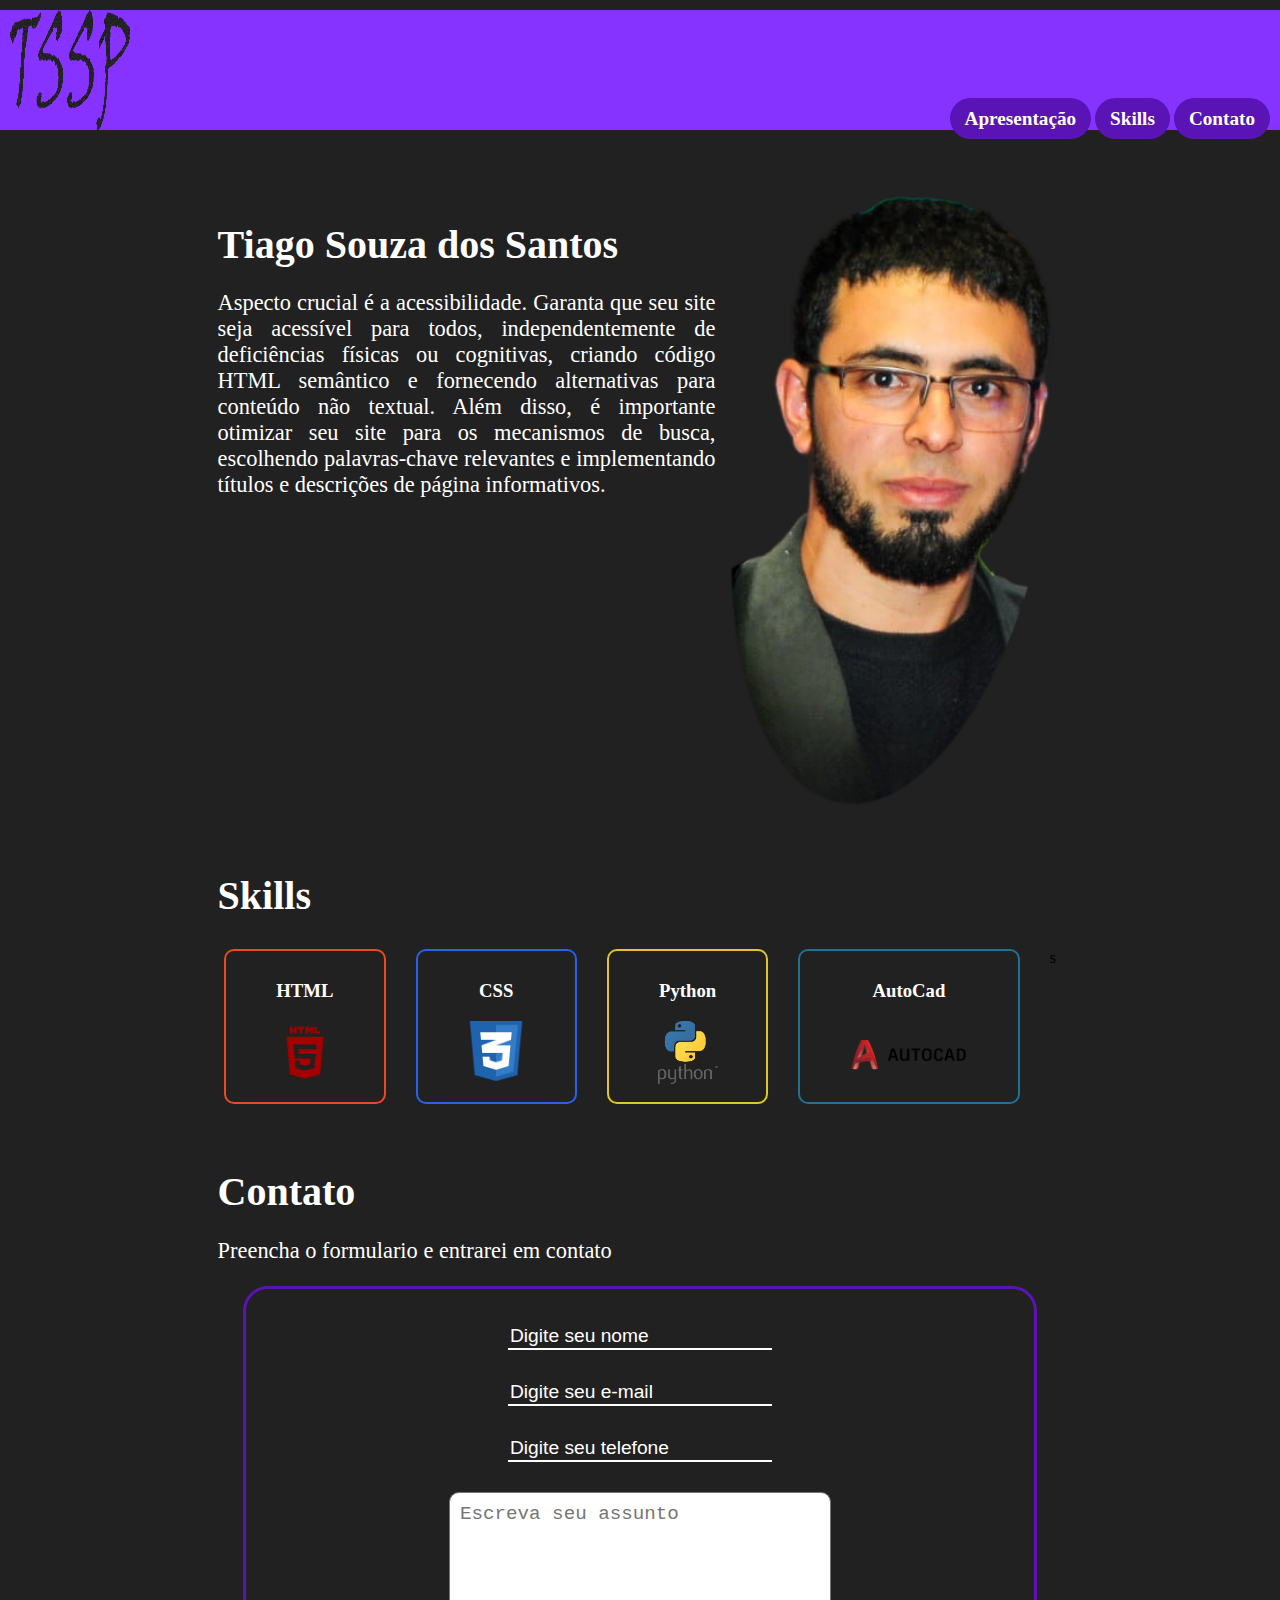
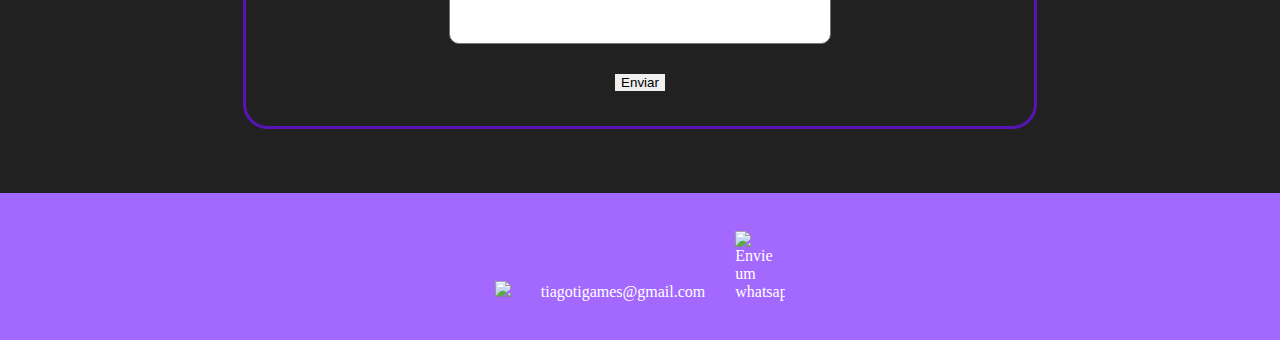
==== portifolioApresentacao/index.html @ 201802ea "primeiraModificação" ====
<!DOCTYPE html>

<html lang="pt-BR">
    
    <head>
        <link rel="preconnect" href="https://fonts.googleapis.com">
        <link rel="preconnect" href="https://fonts.gstatic.com" crossorigin>

        <meta charset="utf-8"/>
        <meta name="viewport" content="width=device-width, initial-scale=0.1">
        <meta name="descripion" content="Descrição da pagina que estou criando">
        <meta name="keywords" content="portifólio, site proficional, curriculo, especializado, ESPECIALIZADO">
        <meta name="author" content="TiagoSSP">

        <title> Portifólio Demonstrativo</title>

        <link rel="icon" href="img/lg.png" type="image/x-icon">
        <link href="https://fonts.googleapis.com/css2?family=Montserrat:ital,wght@0,100..900;1,100..900&display=swap" rel="stylesheet">
        <link rel="stylesheet" href="style.css">

    </head>
    <body>
        <header>           
            <div class="backgroudHeaderColor">
                <div class="containerHeader">                    
                    <img class="logoSite" src="img/lg.png">                   
                    
                    <nav class="containerButtons">
                        <a class="buttonHeader" href="#apresentacao">Apresentação</a>                        
                        <a class="buttonHeader" href="#skills">Skills</a>
                        <a class="buttonHeader" href="#contato">Contato</a>                    
                    </nav>
                </div>
            </div>
            
        </header>
        
        <main>
            <section title="Apresentação">
                <div id="apresentacao" class="marginContainer">
                    <div>
                        <h1 class="tituloBloco">Tiago Souza dos Santos</h1>
                        
                        <p class="paragrafo">Aspecto crucial é a acessibilidade. Garanta que seu site seja acessível para todos, independentemente de deficiências físicas ou cognitivas, criando código HTML semântico e fornecendo alternativas para conteúdo não textual. Além disso, é importante otimizar seu site para os mecanismos de busca, escolhendo palavras-chave relevantes e implementando títulos e descrições de página informativos.</p>                        
                    </div>
                    
                    <img width="500px" src="img/eu.png">                    
                </div>
            </section>

            <section title="Skills">
                <div id="skills" class="marginContainer">
                    <h2 class="tituloBloco">Skills</h2>
                        <div class="skillsContainer">    
                            <div class="skill htmlColorBorder">
                                <h3>HTML</h3>
                                <img width="60px" src="img/html.png">                                
                            </div>

                            <div class="skill cssColorBorder">
                                <h3>CSS</h3>
                                <img width="60px" src="img/css.png">                               
                            </div>

                            <div class="skill pythonColorBorder">
                                <h3>Python</h3>
                                <img width="60px" src="img/python.png">                                
                            </div>

                            <div class="skill pyColorBorder">
                                <h3>AutoCad</h3>
                                <img width="120px"src="img/autocad.png">                                
                            </div>s
                        </div> 
                </div>
            </section>

            <section title="Contato">
                <div id="contato" class="marginContainer">
                    <h2 class="tituloBloco">Contato</h2>
                    
                    <P class="paragrafo">Preencha o formulario e entrarei em contato</P>
                    
                    <form class="formularioContato">
                        <input type="text" name="nome" placeholder="Digite seu nome">
                        <input type="email" name="email" placeholder="Digite seu e-mail">
                        <input type="phone" name="numero" placeholder="Digite seu telefone">
                        <textarea placeholder="Escreva seu assunto"></textarea>
                        <button type="submit">Enviar</button>
                    </form> 
                </div>
            </section>            
        </main>

        <footer>
            <div>
                <a href="https://mail.yahoo.com/" target="_blank"><img src="img/yahoo.png"></a>
                <a href="mailto:tiagotigames@gmail.com">tiagotigames@gmail.com</a>                
                <a href="https://wa.me/96649976?text=sua%20mensagem%20aqui"><img src="img/whatsapp.jpeg" title="Envie um whatsapp"></a>
            </div>
        </footer>
    </body>
</html>
---- portifolioApresentacao/style.css ----
:root{
    --white-300: #FFFFFF; 
    
    --black-300: #212121;

    --purple-200: #A369FF;
    --purple-300: #8733FF;
    --purple-500: #5A13B4; 
    
    --html:#e84a27;
    --css: #2862ea;
    --python: #E2C431;
    --py: #207196;
}


body{
    background-color: var(--black-300);
    margin: 0;
    padding: 0;
}

.backgroudHeaderColor{
    background-color: var(--purple-300);
}

.containerHeader{
    display: flex;
    align-items: flex-end;
    justify-content: space-between;
    margin: 10px 10px;
}

.logoSite{     
    width: 120px;   
    height: 120px;
}

.buttonHeader{
    background-color: var(--purple-500);
    color: var(--white-300);
    padding: 10px 15px;
    text-decoration: none;
    font-weight: bold;
    font-size: 1.2rem;
    border-radius: 35px;
    /* margin: 0 10px; */
    gap: 20px;
    transition: background-color 0.5s ease;
}

.buttonHeader:hover{
    background-color: var(--purple-200);
    transition: background-color 0.5s ease;
}

#apresentacao {
    display: flex;
    align-content: stretch;
    justify-content: space-evenly;
    gap: 15px;
}

#apresentacao > div {
    width: 750px;
}

.tituloBloco {
    font-size: 2.5rem;
    color: var(--white-300);
    font-weight: bold;
    margin-bottom: 10px;
}

.paragrafo {
    font-size: 1.4rem;
    color: var(--white-300);
    text-align: justify;
}

.marginContainer{
    margin: 5% 17%;
}

.skillsContainer{
    display: flex;
    justify-content: center;
    gap: 30px;
    margin-top: 30px;
}

.skill{
    padding: 10px 48.7px;
    border: 2px solid;
    border-radius: 10px;
}

.skill h3{
    color: var(--white-300);
    text-align: center;
}

.htmlColorBorder{
    border-color: var(--html);
}

.cssColorBorder{
 border-color: var(--css);
}

.pythonColorBorder{
    border-color: var(--python);
    
}

.pyColorBorder{
    border-color: var(--py);
}

.formularioContato{
    display: flex;
    flex-direction: column;
    align-items: center;
    border:3px solid var(--purple-500);
    border-radius: 25px;
    margin: 0 25px; 
    padding: 35px 0;
    min-height: 250px;
    gap: 30px;
}

.formularioContato input{
    color:var(--white-300);
    background: transparent;
    border: none; 
    border-bottom: 2px solid var(--white-300);
    min-width: 260px;
    font-size: 1.2rem;
}

.formularioContato input::placeholder{
    color: var(--white-300);
    font-size: 1.2rem;
}

.formularioContato textarea{
    width: 360px;
    height: 130px;
    border-radius: 10px;
    font-size: 1.2rem;
    resize: none;
    padding: 10px;
}

.formularioContato button{
    border: none;
}
footer{
    background-color: var(--purple-200);
}

footer div{
    margin: 0 10%;
    padding: 3% 0;
    display: flex;
    flex-direction: row;
    justify-content: center;
    gap: 30px;
    align-items: flex-end;
}

footer img{
    max-width: 50px
}

footer a{
    color: var(--white-300);
    text-decoration: none;
}

@media (max-width: 767px){   
    .containerButtons{
        display: flex;
        flex-direction: column;
    }

    .buttonHeader{
        font-size: 0.9rem;
        margin: 10px 0;
    }

    .containerHeader{
        display: flex;
        align-items: center;
        justify-content: space-between;
        margin: 0 10%;
    }
 
    .logoSite{
        width: 80px;   
        height: 80px;
    }

}
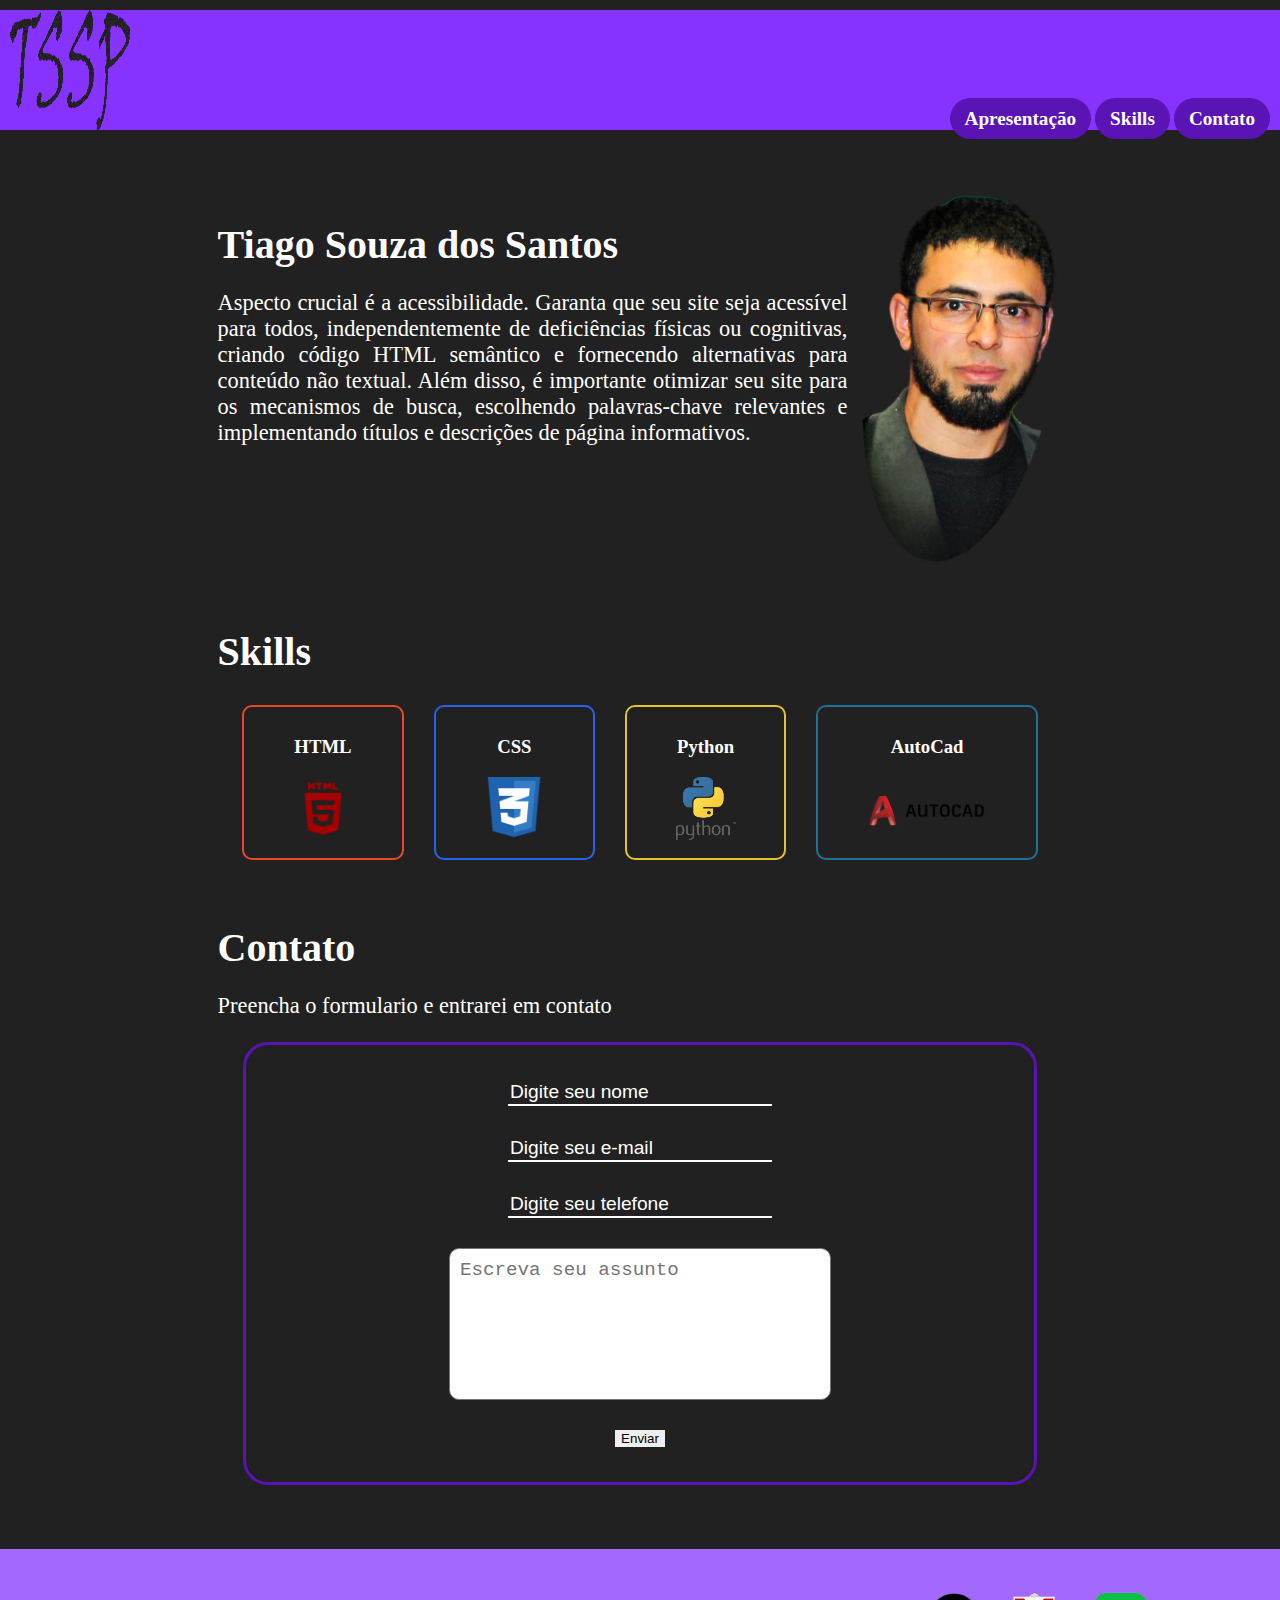
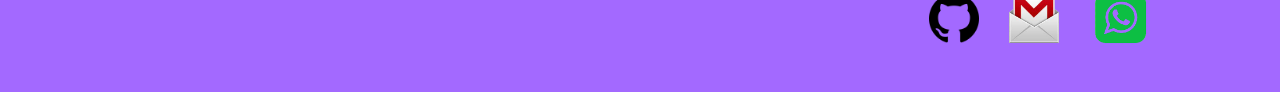
==== commit aa2174ce: "segundaModificacao" ====
--- a/portifolioApresentacao/index.html
+++ b/portifolioApresentacao/index.html
@@ -12,7 +12,7 @@
         <meta name="keywords" content="portifólio, site proficional, curriculo, especializado, ESPECIALIZADO">
         <meta name="author" content="TiagoSSP">
 
-        <title> Portifólio Demonstrativo</title>
+        <title> Portifólio Apresentação</title>
 
         <link rel="icon" href="img/lg.png" type="image/x-icon">
         <link href="https://fonts.googleapis.com/css2?family=Montserrat:ital,wght@0,100..900;1,100..900&display=swap" rel="stylesheet">
@@ -44,7 +44,7 @@
                         <p class="paragrafo">Aspecto crucial é a acessibilidade. Garanta que seu site seja acessível para todos, independentemente de deficiências físicas ou cognitivas, criando código HTML semântico e fornecendo alternativas para conteúdo não textual. Além disso, é importante otimizar seu site para os mecanismos de busca, escolhendo palavras-chave relevantes e implementando títulos e descrições de página informativos.</p>                        
                     </div>
                     
-                    <img width="500px" src="img/eu.png">                    
+                    <img width="200px" src="img/eu.png">                    
                 </div>
             </section>
 
@@ -70,7 +70,7 @@
                             <div class="skill pyColorBorder">
                                 <h3>AutoCad</h3>
                                 <img width="120px"src="img/autocad.png">                                
-                            </div>s
+                            </div>
                         </div> 
                 </div>
             </section>
@@ -90,13 +90,13 @@
                     </form> 
                 </div>
             </section>            
-        </main>
-
+        </main>        
+        
         <footer>
             <div>
-                <a href="https://mail.yahoo.com/" target="_blank"><img src="img/yahoo.png"></a>
-                <a href="mailto:tiagotigames@gmail.com">tiagotigames@gmail.com</a>                
-                <a href="https://wa.me/96649976?text=sua%20mensagem%20aqui"><img src="img/whatsapp.jpeg" title="Envie um whatsapp"></a>
+                <a href="https://github.com/TiagoSSP/meus_Projetos.git" target="_blank"><img class="imgGit" src="img/git.png"></a>
+                <a href="mailto:tiagotigames@gmail.com"><img class="imgGmail" src="img/gmail.png" title="tiagotigames@gmail.com"></a>                
+                <a href="https://wa.me/96649976?text=sua%20mensagem%20aqui"><img class="imgWhats" src="img/whats.png" title="Envie um whatsapp"></a>
             </div>
         </footer>
     </body>
--- a/portifolioApresentacao/style.css
+++ b/portifolioApresentacao/style.css
@@ -155,8 +155,10 @@
 .formularioContato button{
     border: none;
 }
+
 footer{
     background-color: var(--purple-200);
+    
 }
 
 footer div{
@@ -164,18 +166,33 @@
     padding: 3% 0;
     display: flex;
     flex-direction: row;
-    justify-content: center;
+    justify-content: flex-end;
     gap: 30px;
-    align-items: flex-end;
-}
-
-footer img{
-    max-width: 50px
-}
+    align-items: center;
+}
+
+/* footer img{
+    max-width: 90px
+} */
 
 footer a{
     color: var(--white-300);
     text-decoration: none;
+}
+
+.imgGit{
+    width: 50px;
+    height: 50px;
+}
+
+.imgGmail{
+    width: 50px;
+    height: 50px;
+}
+
+.imgWhats{
+    width: 63px;
+    height: 62px;
 }
 
 @media (max-width: 767px){   
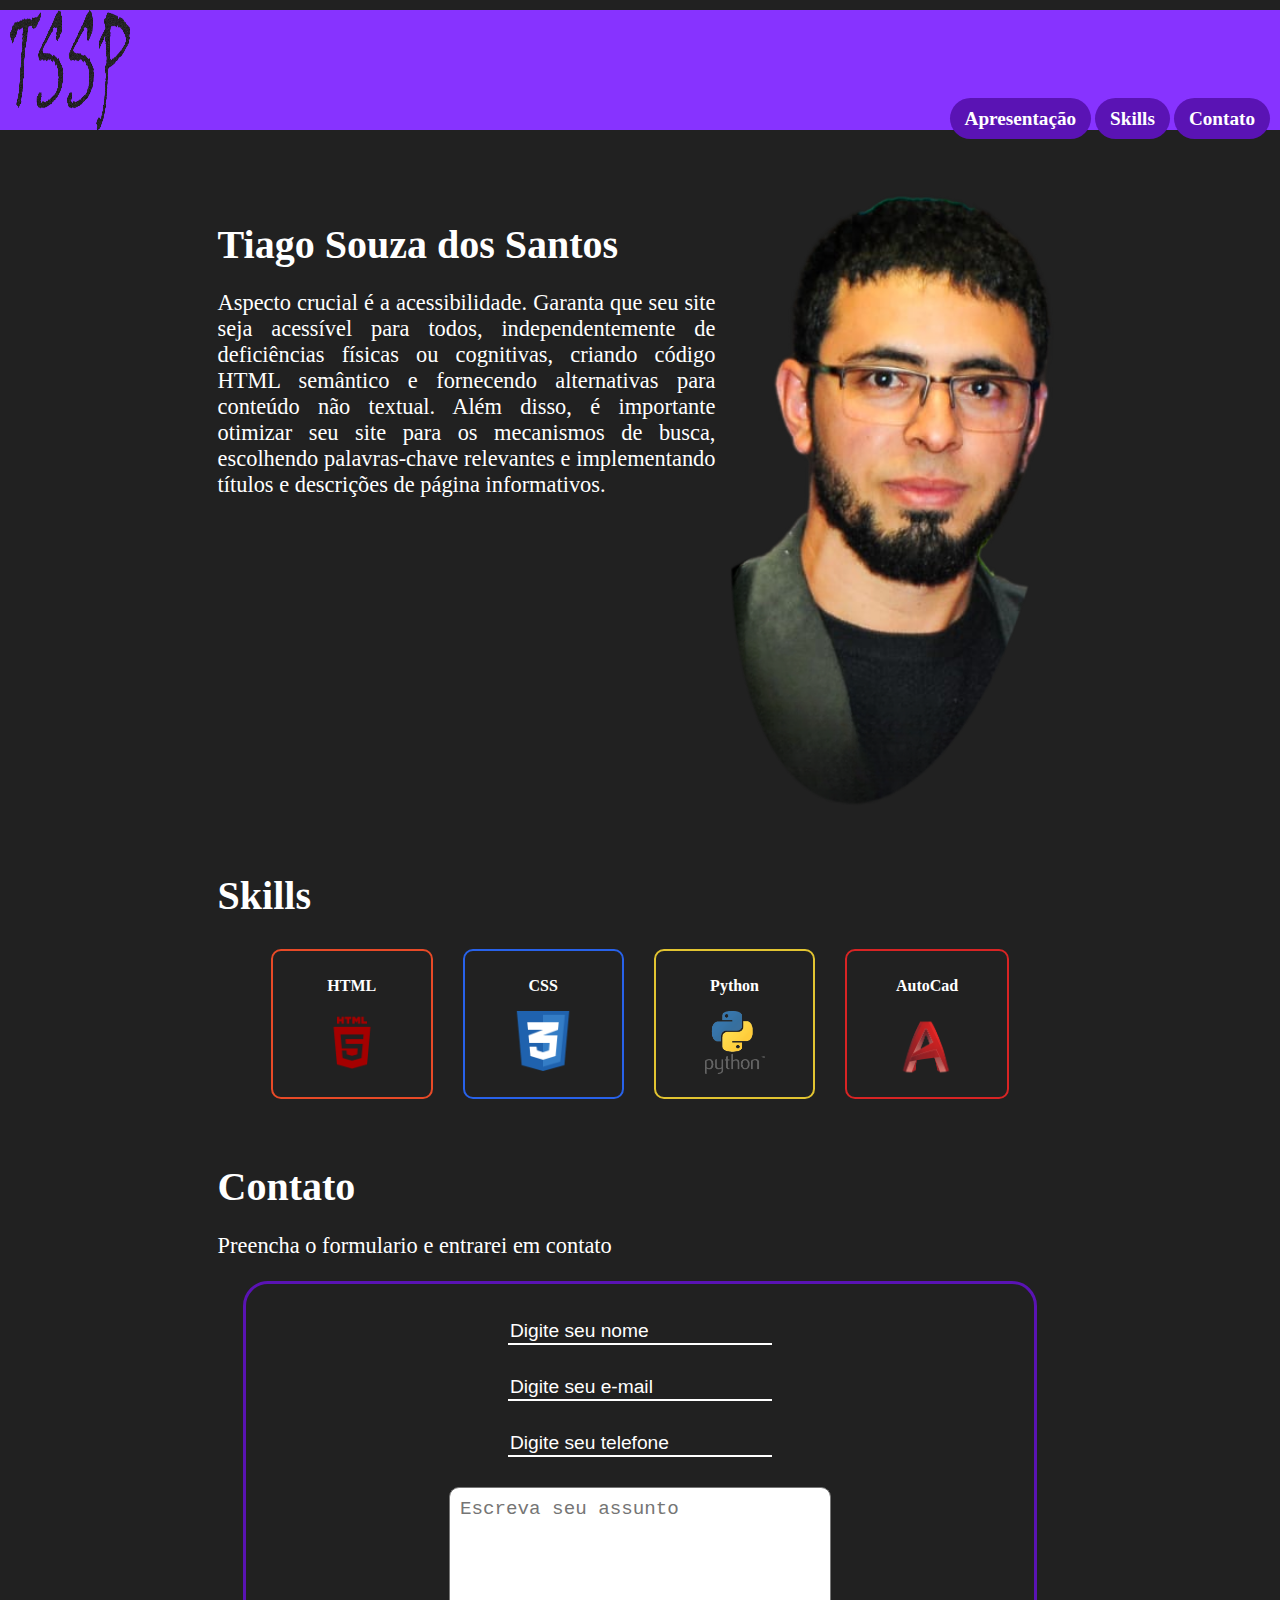
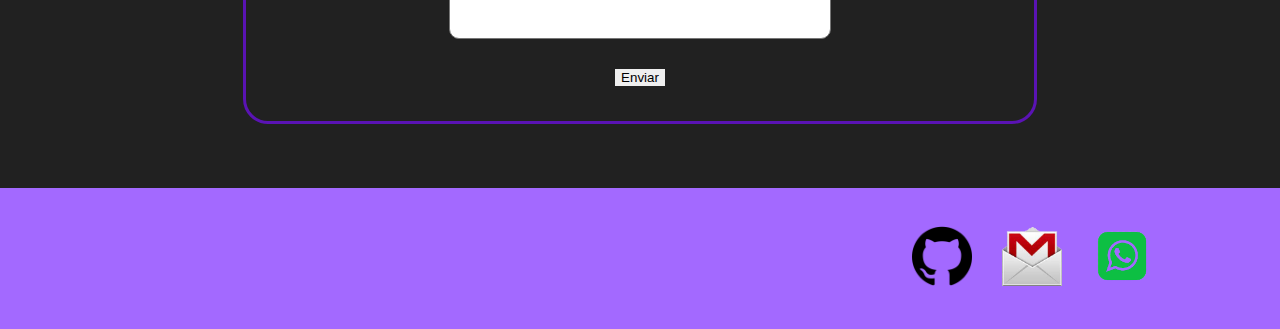
==== commit 972d7090: "terceiraModificacao" ====
--- a/portifolioApresentacao/index.html
+++ b/portifolioApresentacao/index.html
@@ -12,7 +12,7 @@
         <meta name="keywords" content="portifólio, site proficional, curriculo, especializado, ESPECIALIZADO">
         <meta name="author" content="TiagoSSP">
 
-        <title> Portifólio Apresentação</title>
+        <title> Portifólio Demonstrativo</title>
 
         <link rel="icon" href="img/lg.png" type="image/x-icon">
         <link href="https://fonts.googleapis.com/css2?family=Montserrat:ital,wght@0,100..900;1,100..900&display=swap" rel="stylesheet">
@@ -44,7 +44,7 @@
                         <p class="paragrafo">Aspecto crucial é a acessibilidade. Garanta que seu site seja acessível para todos, independentemente de deficiências físicas ou cognitivas, criando código HTML semântico e fornecendo alternativas para conteúdo não textual. Além disso, é importante otimizar seu site para os mecanismos de busca, escolhendo palavras-chave relevantes e implementando títulos e descrições de página informativos.</p>                        
                     </div>
                     
-                    <img width="200px" src="img/eu.png">                    
+                    <img width="500px" src="img/eu.png">                    
                 </div>
             </section>
 
@@ -54,22 +54,22 @@
                         <div class="skillsContainer">    
                             <div class="skill htmlColorBorder">
                                 <h3>HTML</h3>
-                                <img width="60px" src="img/html.png">                                
+                                <img src="img/html.png">                                
                             </div>
 
                             <div class="skill cssColorBorder">
                                 <h3>CSS</h3>
-                                <img width="60px" src="img/css.png">                               
+                                <img src="img/css.png">                               
                             </div>
 
                             <div class="skill pythonColorBorder">
                                 <h3>Python</h3>
-                                <img width="60px" src="img/python.png">                                
+                                <img src="img/python.png">                                
                             </div>
 
-                            <div class="skill pyColorBorder">
+                            <div class="skill cadColorBorder">
                                 <h3>AutoCad</h3>
-                                <img width="120px"src="img/autocad.png">                                
+                                <img src="img/autocad.png">                                
                             </div>
                         </div> 
                 </div>
@@ -90,13 +90,13 @@
                     </form> 
                 </div>
             </section>            
-        </main>        
-        
+        </main>
+
         <footer>
             <div>
-                <a href="https://github.com/TiagoSSP/meus_Projetos.git" target="_blank"><img class="imgGit" src="img/git.png"></a>
-                <a href="mailto:tiagotigames@gmail.com"><img class="imgGmail" src="img/gmail.png" title="tiagotigames@gmail.com"></a>                
-                <a href="https://wa.me/96649976?text=sua%20mensagem%20aqui"><img class="imgWhats" src="img/whats.png" title="Envie um whatsapp"></a>
+                <a href="https://github.com/TiagoSSP/meus_Projetos.git" target="_blank"><img src="img/git.png"></a>
+                <a href="mailto:tiagotigames@gmail.com"><img src="img/gmail.png" title="tiagotigames@gmail.com"></a>                
+                <a href="https://wa.me/96649976?text=sua%20mensagem%20aqui"><img src="img/whats.png" title="Envie um whatsapp"></a>
             </div>
         </footer>
     </body>
--- a/portifolioApresentacao/style.css
+++ b/portifolioApresentacao/style.css
@@ -10,9 +10,8 @@
     --html:#e84a27;
     --css: #2862ea;
     --python: #E2C431;
-    --py: #207196;
-}
-
+    --cad: #d82424;
+}
 
 body{
     background-color: var(--black-300);
@@ -95,9 +94,14 @@
     border-radius: 10px;
 }
 
+.skill img{
+    width: 60px;
+}
+
 .skill h3{
     color: var(--white-300);
     text-align: center;
+    font-size: 1em;
 }
 
 .htmlColorBorder{
@@ -113,8 +117,8 @@
     
 }
 
-.pyColorBorder{
-    border-color: var(--py);
+.cadColorBorder{
+    border-color: var(--cad);
 }
 
 .formularioContato{
@@ -158,7 +162,9 @@
 
 footer{
     background-color: var(--purple-200);
-    
+    display: flex;
+    justify-content: flex-end;
+    flex-direction: row;    
 }
 
 footer div{
@@ -166,36 +172,27 @@
     padding: 3% 0;
     display: flex;
     flex-direction: row;
-    justify-content: flex-end;
+    justify-content: center;
     gap: 30px;
-    align-items: center;
-}
-
-/* footer img{
-    max-width: 90px
-} */
+    align-items: flex-end;
+}
+
+footer img{
+    max-width: 60px
+}
 
 footer a{
     color: var(--white-300);
     text-decoration: none;
 }
 
-.imgGit{
-    width: 50px;
-    height: 50px;
-}
-
-.imgGmail{
-    width: 50px;
-    height: 50px;
-}
-
-.imgWhats{
-    width: 63px;
-    height: 62px;
-}
-
-@media (max-width: 767px){   
+@media (max-width: 767px){
+    #apresentacao, .skillsContainer{
+        /* o flex-wrap forçou as imagens a se alinhar e ajustou a largura da imagen da imagem */
+       flex-wrap: wrap-reverse;
+       /* na .skillsContainer quero utilizar carrocel*/
+   }
+      
     .containerButtons{
         display: flex;
         flex-direction: column;
@@ -218,4 +215,11 @@
         height: 80px;
     }
 
+    .formularioContato{
+        margin: 0px;
+    }
+    .formularioContato textarea{
+        width: 85%;
+    }
+
 }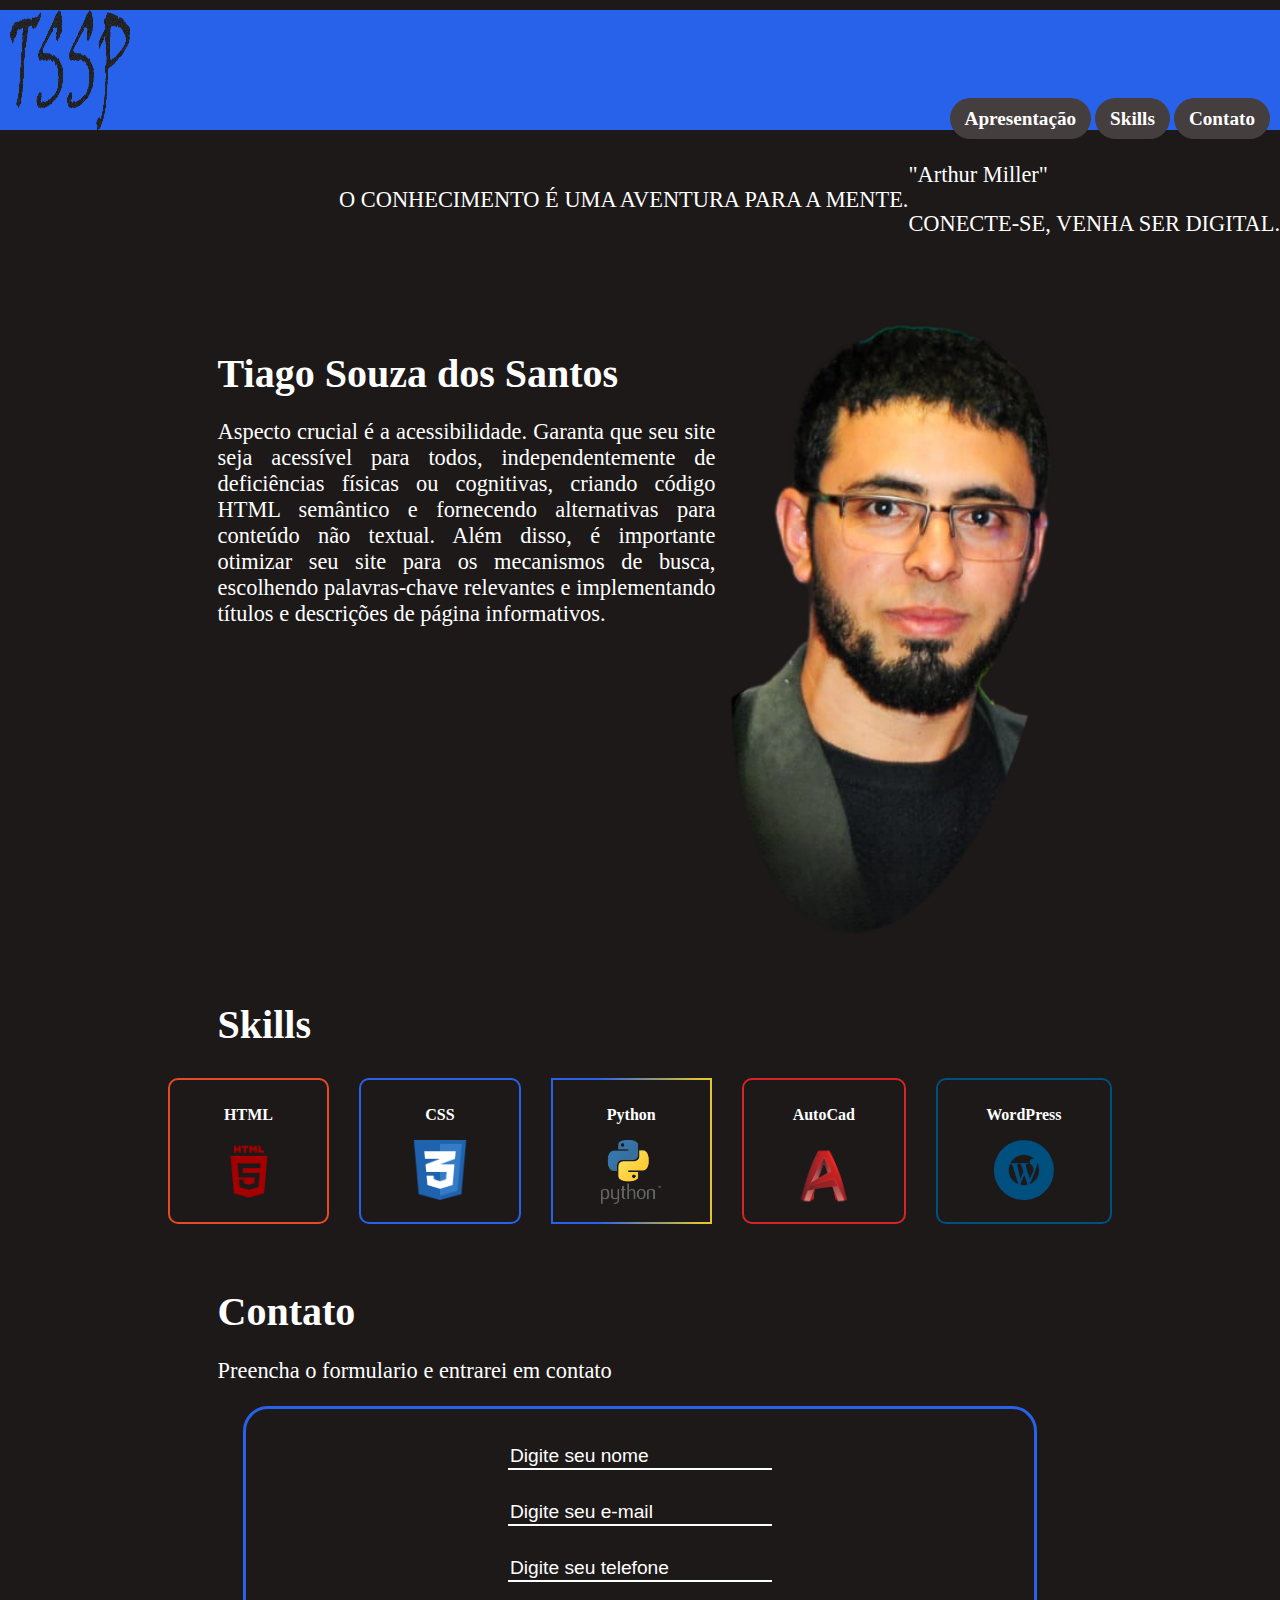
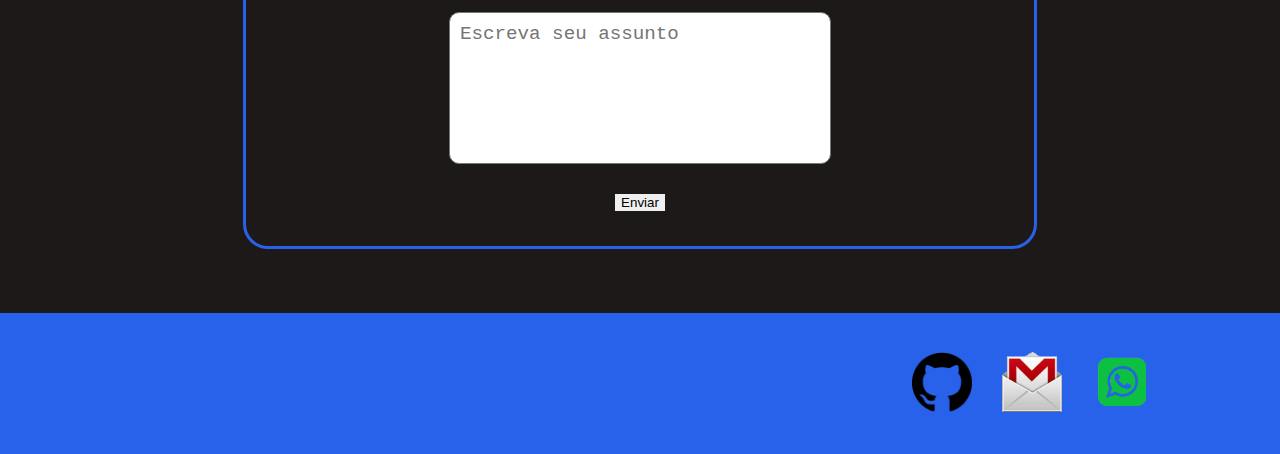
==== commit 61d4c198: "quartaModificacao" ====
--- a/portifolioApresentacao/index.html
+++ b/portifolioApresentacao/index.html
@@ -20,82 +20,97 @@
 
     </head>
     <body>
-        <header>           
+        <!-- cabeçalho -->
+        <header>
             <div class="backgroudHeaderColor">
-                <div class="containerHeader">                    
-                    <img class="logoSite" src="img/lg.png">                   
+                <div class="containerHeader">
+                    <img class="logoSite" src="img/lg.png">
                     
                     <nav class="containerButtons">
-                        <a class="buttonHeader" href="#apresentacao">Apresentação</a>                        
+                        <a class="buttonHeader" href="#apresentacao">Apresentação</a>
                         <a class="buttonHeader" href="#skills">Skills</a>
-                        <a class="buttonHeader" href="#contato">Contato</a>                    
+                        <a class="buttonHeader" href="#contato">Contato</a>
                     </nav>
                 </div>
             </div>
-            
+
         </header>
-        
+        <!-- desenvolvimento -->
         <main>
+            <section title="Pensamento">
+                <div id="pesamento" class="marginContainerPensa">
+                    <div>
+                        <span class="paragrafoPens">O CONHECIMENTO É UMA AVENTURA PARA A MENTE.<span>
+                        <p calss="autorPens">"Arthur Miller"</p>
+                        <p>CONECTE-SE, VENHA SER DIGITAL.</p>
+                    </div>
+                </div>
+            </section><!--Pensamento-->
+
             <section title="Apresentação">
                 <div id="apresentacao" class="marginContainer">
                     <div>
                         <h1 class="tituloBloco">Tiago Souza dos Santos</h1>
-                        
-                        <p class="paragrafo">Aspecto crucial é a acessibilidade. Garanta que seu site seja acessível para todos, independentemente de deficiências físicas ou cognitivas, criando código HTML semântico e fornecendo alternativas para conteúdo não textual. Além disso, é importante otimizar seu site para os mecanismos de busca, escolhendo palavras-chave relevantes e implementando títulos e descrições de página informativos.</p>                        
+
+                        <p class="paragrafo">Aspecto crucial é a acessibilidade. Garanta que seu site seja acessível para todos, independentemente de deficiências físicas ou cognitivas, criando código HTML semântico e fornecendo alternativas para conteúdo não textual. Além disso, é importante otimizar seu site para os mecanismos de busca, escolhendo palavras-chave relevantes e implementando títulos e descrições de página informativos.</p>
                     </div>
-                    
-                    <img width="500px" src="img/eu.png">                    
+                    <img width="500px" src="img/eu.png">
                 </div>
-            </section>
+            </section><!--Apresentação-->
 
             <section title="Skills">
                 <div id="skills" class="marginContainer">
                     <h2 class="tituloBloco">Skills</h2>
-                        <div class="skillsContainer">    
+                        <div class="skillsContainer">
                             <div class="skill htmlColorBorder">
                                 <h3>HTML</h3>
-                                <img src="img/html.png">                                
+                                <img src="img/html.png">
                             </div>
 
                             <div class="skill cssColorBorder">
                                 <h3>CSS</h3>
-                                <img src="img/css.png">                               
+                                <img src="img/css.png">
                             </div>
 
                             <div class="skill pythonColorBorder">
                                 <h3>Python</h3>
-                                <img src="img/python.png">                                
+                                <img src="img/python.png">
                             </div>
 
                             <div class="skill cadColorBorder">
                                 <h3>AutoCad</h3>
-                                <img src="img/autocad.png">                                
+                                <img src="img/autocad.png">
                             </div>
-                        </div> 
+
+                            <div class="skill wordPresColorBorder">
+                                <h3>WordPress</h3>
+                                <img src="img/wordpress.png">
+                            </div>
+                        </div>
                 </div>
-            </section>
+            </section><!--Skills-->
 
             <section title="Contato">
                 <div id="contato" class="marginContainer">
                     <h2 class="tituloBloco">Contato</h2>
-                    
+
                     <P class="paragrafo">Preencha o formulario e entrarei em contato</P>
-                    
+
                     <form class="formularioContato">
                         <input type="text" name="nome" placeholder="Digite seu nome">
                         <input type="email" name="email" placeholder="Digite seu e-mail">
                         <input type="phone" name="numero" placeholder="Digite seu telefone">
                         <textarea placeholder="Escreva seu assunto"></textarea>
                         <button type="submit">Enviar</button>
-                    </form> 
+                    </form>
                 </div>
-            </section>            
+            </section>
         </main>
 
         <footer>
             <div>
                 <a href="https://github.com/TiagoSSP/meus_Projetos.git" target="_blank"><img src="img/git.png"></a>
-                <a href="mailto:tiagotigames@gmail.com"><img src="img/gmail.png" title="tiagotigames@gmail.com"></a>                
+                <a href="mailto:tiagotigames@gmail.com"><img src="img/gmail.png" title="tiagotigames@gmail.com"></a>
                 <a href="https://wa.me/96649976?text=sua%20mensagem%20aqui"><img src="img/whats.png" title="Envie um whatsapp"></a>
             </div>
         </footer>
--- a/portifolioApresentacao/style.css
+++ b/portifolioApresentacao/style.css
@@ -1,28 +1,39 @@
 :root{
     --white-300: #FFFFFF; 
     
-    --black-300: #212121;
+    --black-300: #1d1919;
+
+    --gray-300: #443e3e;
+
+    --blue-200: #00507F;
+    --blue-300: #2862ea;
 
     --purple-200: #A369FF;
     --purple-300: #8733FF;
-    --purple-500: #5A13B4; 
-    
+    --purple-500: #5A13B4;   
+
+    --yellow-200: #E2C431;
+        
     --html:#e84a27;
     --css: #2862ea;
-    --python: #E2C431;
+    
     --cad: #d82424;
-}
-
+    --python: linear-gradient(90deg, var(--css) 29%, var(--yellow-200) 93%);
+}
+
+/*toda pagina*/
 body{
     background-color: var(--black-300);
-    margin: 0;
+    margin: 0px;
     padding: 0;
 }
 
+/*fundo cabeçalho*/
 .backgroudHeaderColor{
-    background-color: var(--purple-300);
-}
-
+    background-color: var(--blue-300);
+}
+
+/*agrupado o logo e os botões*/
 .containerHeader{
     display: flex;
     align-items: flex-end;
@@ -35,8 +46,9 @@
     height: 120px;
 }
 
+/*botões do cabeçalho*/
 .buttonHeader{
-    background-color: var(--purple-500);
+    background-color: var(--gray-300);
     color: var(--white-300);
     padding: 10px 15px;
     text-decoration: none;
@@ -48,30 +60,48 @@
     transition: background-color 0.5s ease;
 }
 
+/*efeitos dos botões do cabeçalho*/
 .buttonHeader:hover{
-    background-color: var(--purple-200);
+    background-color: var(--blue-300);
     transition: background-color 0.5s ease;
 }
 
-#apresentacao {
+#apresentacao{
     display: flex;
     align-content: stretch;
     justify-content: space-evenly;
     gap: 15px;
 }
 
-#apresentacao > div {
+#apresentacao > div{
     width: 750px;
 }
 
-.tituloBloco {
+.tituloBloco{
     font-size: 2.5rem;
     color: var(--white-300);
     font-weight: bold;
     margin-bottom: 10px;
 }
 
-.paragrafo {
+.marginContainerPensa{
+    display: flex;
+    flex-direction: row;
+    justify-content: flex-end;
+    flex-wrap: wrap;
+}
+
+.paragrafoPens{
+    font-size: 1.4rem;
+    color: var(--white-300);    
+}
+
+.paragrafoPens{    
+    display: flex;
+    align-items: center;
+}
+
+.paragrafo{
     font-size: 1.4rem;
     color: var(--white-300);
     text-align: justify;
@@ -89,9 +119,13 @@
 }
 
 .skill{
+    display: flex;
+    flex-direction: column;
+    align-content: center;
+    align-items: center;
     padding: 10px 48.7px;
     border: 2px solid;
-    border-radius: 10px;
+    border-radius: 10px;    
 }
 
 .skill img{
@@ -109,23 +143,28 @@
 }
 
 .cssColorBorder{
- border-color: var(--css);
-}
-
-.pythonColorBorder{
-    border-color: var(--python);
-    
+    border-color: var(--css);
+}
+
+/* foi utilizado skil para as bordas coloquei abixo borda diferente*/
+.pythonColorBorder{    
+   border-image: var(--python);
+   border-image-slice: 1;   
 }
 
 .cadColorBorder{
     border-color: var(--cad);
 }
 
+.wordPresColorBorder{
+    border-color: var(--blue-200);
+}
+
 .formularioContato{
     display: flex;
     flex-direction: column;
     align-items: center;
-    border:3px solid var(--purple-500);
+    border:3px solid var(--blue-300);
     border-radius: 25px;
     margin: 0 25px; 
     padding: 35px 0;
@@ -161,7 +200,7 @@
 }
 
 footer{
-    background-color: var(--purple-200);
+    background-color: var(--blue-300);
     display: flex;
     justify-content: flex-end;
     flex-direction: row;    
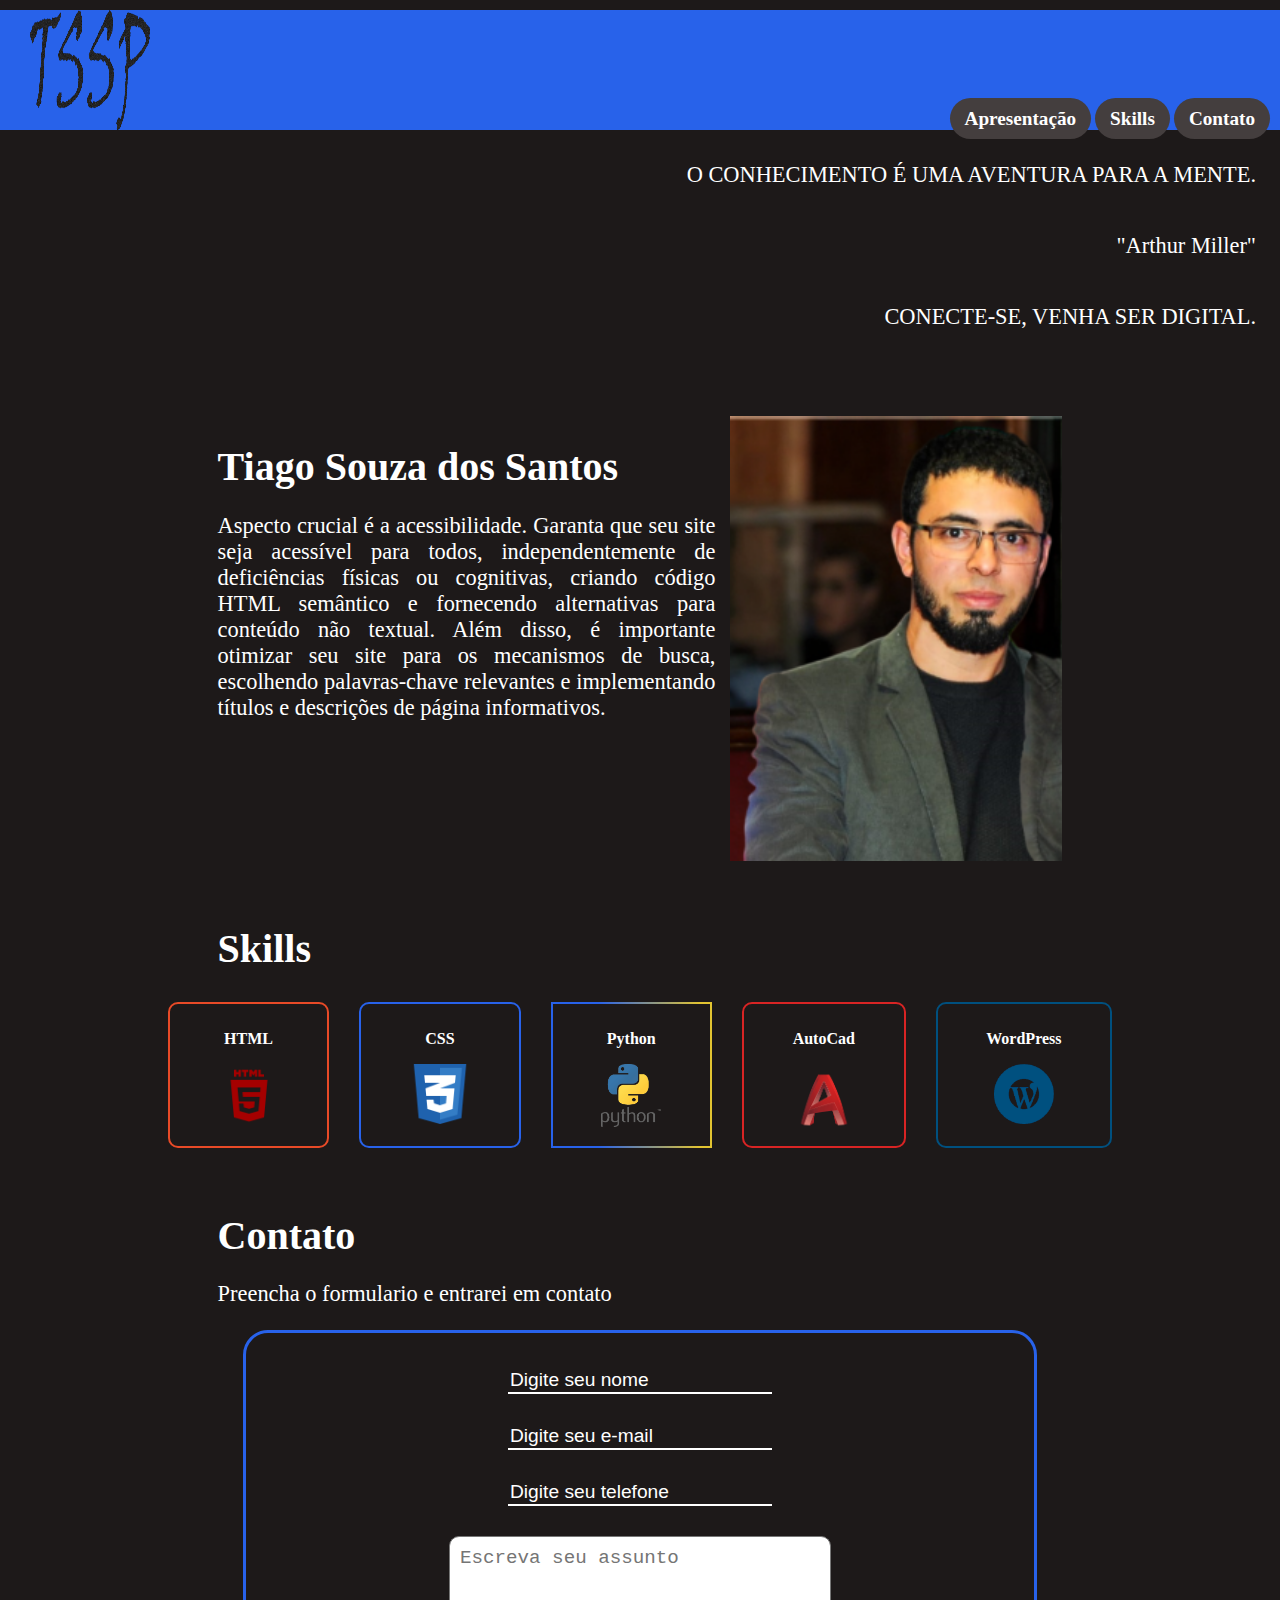
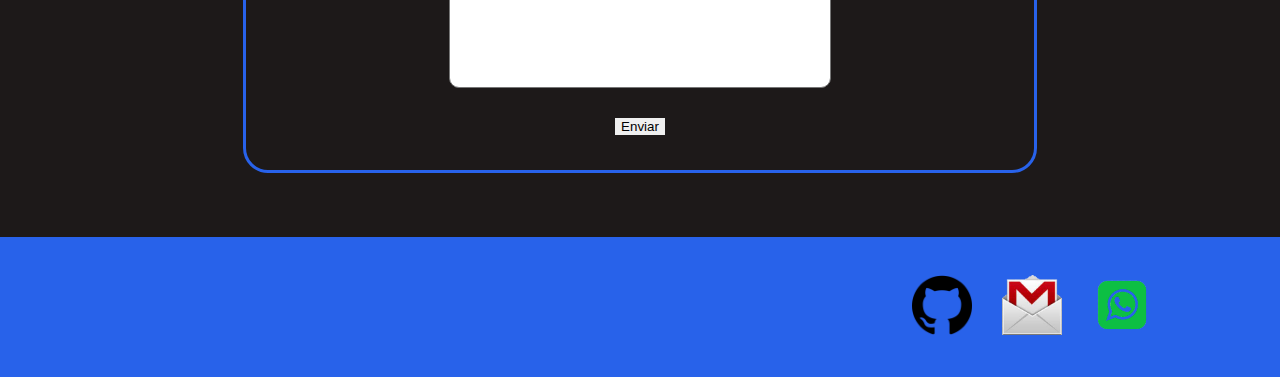
==== commit 25b2b044: "quintaModificacao" ====
--- a/portifolioApresentacao/index.html
+++ b/portifolioApresentacao/index.html
@@ -38,10 +38,10 @@
         <!-- desenvolvimento -->
         <main>
             <section title="Pensamento">
-                <div id="pesamento" class="marginContainerPensa">
-                    <div>
-                        <span class="paragrafoPens">O CONHECIMENTO É UMA AVENTURA PARA A MENTE.<span>
-                        <p calss="autorPens">"Arthur Miller"</p>
+                <div id="pesamento" class="containerPensa">
+                    <div class="paragrafoPens">
+                        <p>O CONHECIMENTO É UMA AVENTURA PARA A MENTE.</p>
+                        <p>"Arthur Miller"</p>
                         <p>CONECTE-SE, VENHA SER DIGITAL.</p>
                     </div>
                 </div>
--- a/portifolioApresentacao/style.css
+++ b/portifolioApresentacao/style.css
@@ -44,6 +44,7 @@
 .logoSite{     
     width: 120px;   
     height: 120px;
+    margin-left: 20px;
 }
 
 /*botões do cabeçalho*/
@@ -84,21 +85,27 @@
     margin-bottom: 10px;
 }
 
-.marginContainerPensa{
+.containerPensa{
+    margin-right: 24px;
+    font-size: 1.4rem;
+    color: var(--white-300); 
     display: flex;
     flex-direction: row;
     justify-content: flex-end;
-    flex-wrap: wrap;
+    flex-wrap: wrap;    
+}
+
+.containerPensa > p{
+    margin-top: 20px;
+    margin-bottom: 0px;
 }
 
 .paragrafoPens{
-    font-size: 1.4rem;
-    color: var(--white-300);    
-}
-
-.paragrafoPens{    
-    display: flex;
-    align-items: center;
+    display: flex;
+    align-content: flex-start;
+    flex-wrap: nowrap;
+    flex-direction: column;
+    align-items: flex-end;
 }
 
 .paragrafo{
@@ -257,6 +264,7 @@
     .formularioContato{
         margin: 0px;
     }
+    
     .formularioContato textarea{
         width: 85%;
     }
